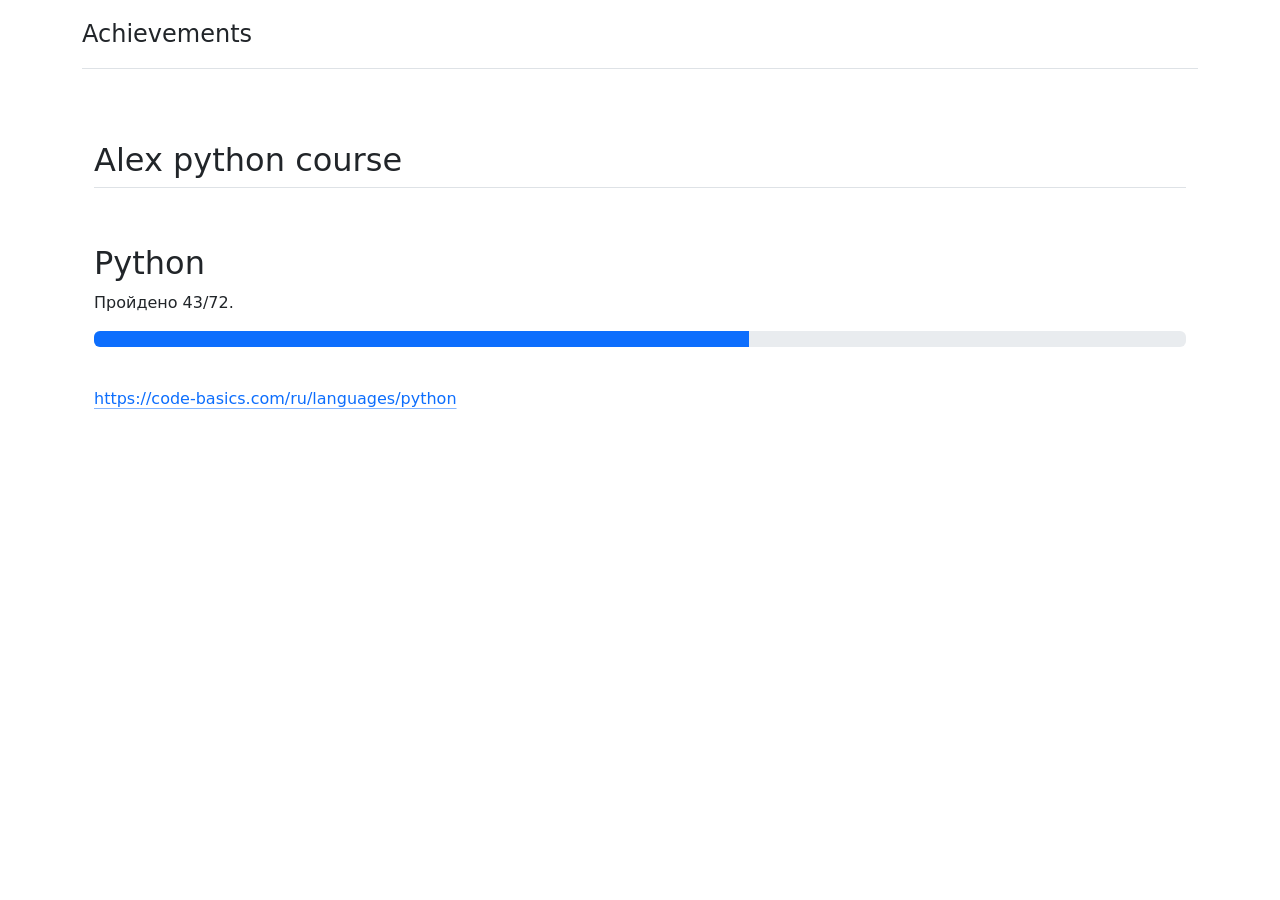
==== achievements.html @ 3d50f71e "some fix" ====
<!doctype html>
<html lang="en">
  <head>
    <meta charset="utf-8">
    <meta name="viewport" content="width=device-width, initial-scale=1">
    <title>Achievements</title>
    <link href="https://cdn.jsdelivr.net/npm/bootstrap@5.2.3/dist/css/bootstrap.min.css" rel="stylesheet" integrity="sha384-rbsA2VBKQhggwzxH7pPCaAqO46MgnOM80zW1RWuH61DGLwZJEdK2Kadq2F9CUG65" crossorigin="anonymous">
  </head>
  <body>

    <div class="container">
        <header class="d-flex flex-wrap justify-content-center py-3 mb-4 border-bottom">
          <a href="/" class="d-flex align-items-center mb-3 mb-md-0 me-md-auto text-dark text-decoration-none">
            <span class="fs-4">Achievements</span>
          </a>
        </header>
      </div>

      <input type="hidden" value="test conflict 5">

    <div class="container px-4 py-5" id="featured-3">
        <h2 class="pb-2 border-bottom">Alex python course</h2>
        <div class="row g-4 py-5 row-cols-1 row-cols-lg-1">
          <div class="feature col">
            <h3 class="fs-2">Python</h3>
            <p>Пройдено 43/72.</p>
            <div class="progress">
                <div class="progress-bar" role="progressbar" aria-label="Basic example" style="width: 60%" aria-valuenow="60" aria-valuemin="0" aria-valuemax="100"></div>
              </div>
            <p>&nbsp;</p>
            <a href="https://code-basics.com/ru/languages/python" class="icon-link d-inline-flex align-items-center">
                https://code-basics.com/ru/languages/python
              <svg class="bi" width="1em" height="1em"><use xlink:href="#chevron-right"></use></svg>
            </a>
          </div>
        </div>
      </div>
    
    <script src="https://cdn.jsdelivr.net/npm/bootstrap@5.2.3/dist/js/bootstrap.bundle.min.js" integrity="sha384-kenU1KFdBIe4zVF0s0G1M5b4hcpxyD9F7jL+jjXkk+Q2h455rYXK/7HAuoJl+0I4" crossorigin="anonymous"></script>
  </body>
</html>
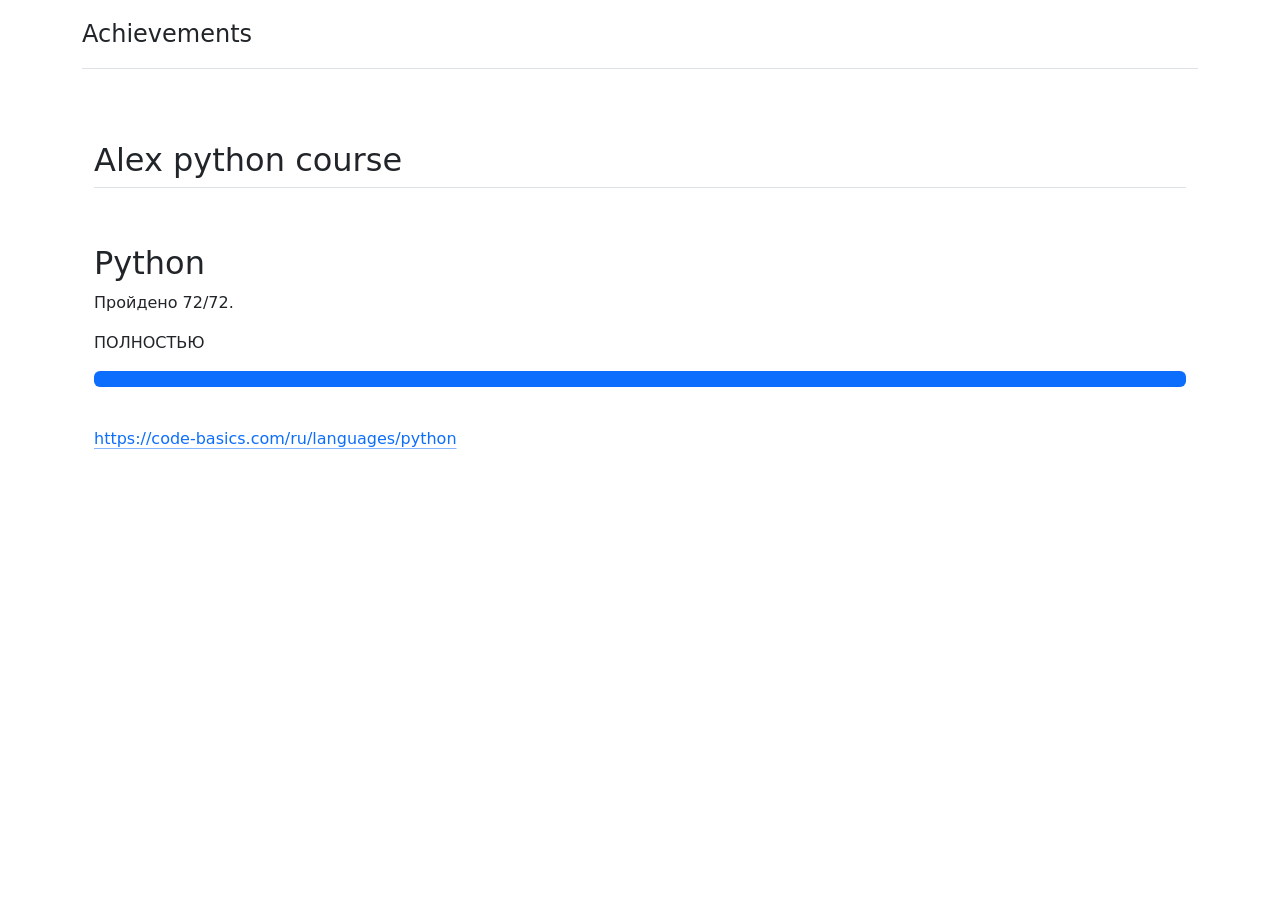
==== commit 02de9c28: "Update achievements.html" ====
--- a/achievements.html
+++ b/achievements.html
@@ -23,9 +23,10 @@
         <div class="row g-4 py-5 row-cols-1 row-cols-lg-1">
           <div class="feature col">
             <h3 class="fs-2">Python</h3>
-            <p>Пройдено 43/72.</p>
+            <p>Пройдено 72/72.</p>
+            <p>ПОЛНОСТЬЮ</p>
             <div class="progress">
-                <div class="progress-bar" role="progressbar" aria-label="Basic example" style="width: 60%" aria-valuenow="60" aria-valuemin="0" aria-valuemax="100"></div>
+                <div class="progress-bar" role="progressbar" aria-label="Basic example" style="width: 100%" aria-valuenow="100" aria-valuemin="0" aria-valuemax="100"></div>
               </div>
             <p>&nbsp;</p>
             <a href="https://code-basics.com/ru/languages/python" class="icon-link d-inline-flex align-items-center">
@@ -38,4 +39,4 @@
     
     <script src="https://cdn.jsdelivr.net/npm/bootstrap@5.2.3/dist/js/bootstrap.bundle.min.js" integrity="sha384-kenU1KFdBIe4zVF0s0G1M5b4hcpxyD9F7jL+jjXkk+Q2h455rYXK/7HAuoJl+0I4" crossorigin="anonymous"></script>
   </body>
-</html>+</html>
